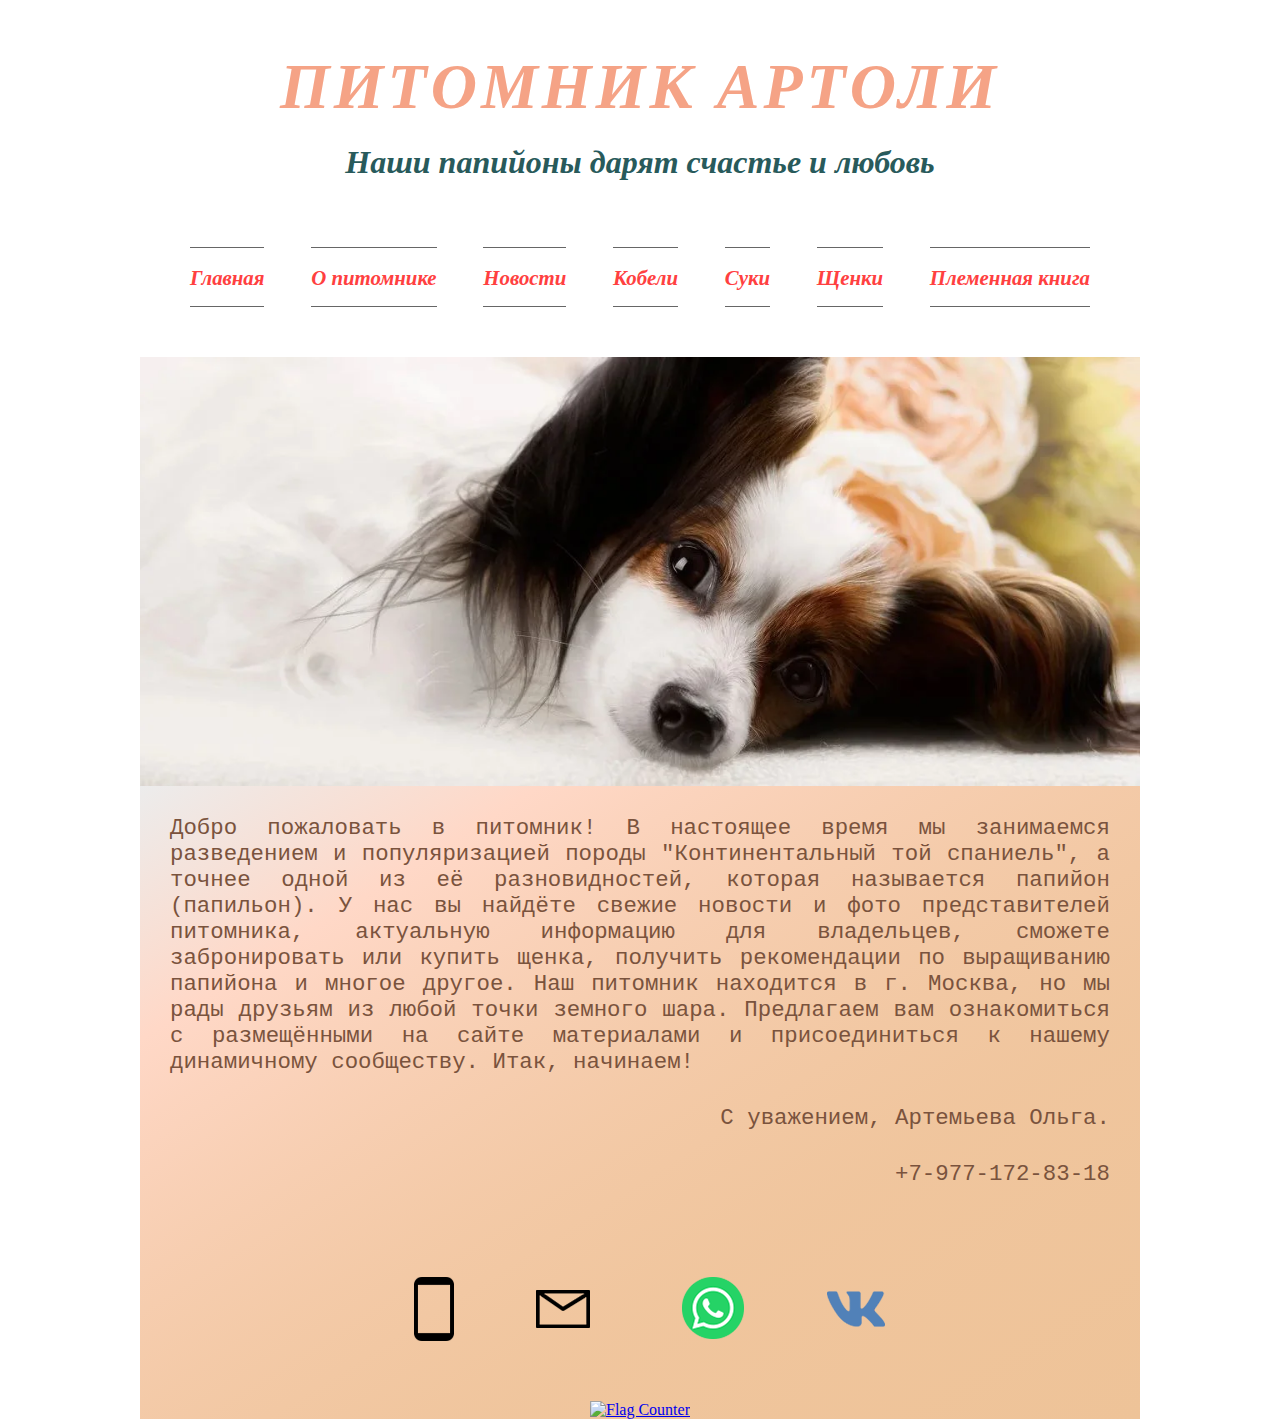
==== index.html @ b2faee30 "first_commit" ====
<!DOCTYPE html>
<html lang="ru">
<head>
    <meta charset="UTF-8">
    <meta http-equiv="X-UA-Compatible" content="IE=edge">
    <meta name="viewport" content="width=device-width, initial-scale=1.0">
    <meta name="description" content='Artoli Kennel - питомник папийонов (папильонов) в Москве, мы занимаемся разведением породы "Континентальный той спаниель". У нас можно купить или забронировать щенка. Заходите в гости!'>
    <title>Artoli Kennel - питомник папийонов в Москве</title>
    <link rel="stylesheet" href="./index.css?ver=127">
    <link rel="icon" href="./favicon.png" type="image/x-icon">
</head>
<body>
    <header>
        <div class="container">
            <!-- <img src="" alt="decoration"> -->
            <h1>П<span>итомник</span> А<span>ртоли</span></h1>
            <p class="deviz">Наши папийоны дарят счастье и любовь</p>
            <ul class="menu">
                <li><a href="#">Главная</a></li>
                <li><a href="./artoli_kennel.html">О питомнике</a></li>
                <li><a href="./kennel_news.html">Новости</a></li>
                <li><a href="./papillon_males.html">Кобели</a></li>
                <li><a href="./papillon_females.html">Суки</a></li>
                <li><a href="./papillon_puppies.html">Щенки</a></li>
                <li><a href="./artoli_studbook.html">Племенная книга</a></li>
            </ul>
            <!-- <a href="#slaider" class="down"></a>
            <a href="#slaider"><div class="both both1"></div></a>
            <a href="#slaider"><div class="both both2"></div></a> -->
            <!-- <div class="aa"><img src="img/author.png" alt=""></div> -->
        </div>
    </header>



    <div class="photo">
        <div class="container nika">
            <img src="./img/nika.webp" alt="Питомник папийонов Москва">
        </div>
    </div>


    <main>
        <a name="slaider"></a>
        <div class="container about">
            <div class="text">
                <p class="welcome">Добро пожаловать в питомник! В настоящее время мы занимаемся разведением и популяризацией породы "Континентальный той спаниель", а точнее одной из её разновидностей, которая называется папийон (папильон). У нас вы найдёте свежие новости и фото представителей питомника, актуальную информацию для владельцев, сможете забронировать или купить щенка, получить рекомендации по выращиванию папийона и многое другое. Наш питомник находится в г. Москва, но мы рады друзьям из любой точки земного шара. Предлагаем вам ознакомиться с размещёнными на сайте материалами и присоединиться к нашему динамичному сообществу. Итак, начинаем!</p>
                <h2>С уважением, Артемьева Ольга.</h2>
                <h3>+7-977-172-83-18</h3>
                <ul class="media">
                    <li><a href="tel:+79771728318"><div class="icon tele"></div></a></li>
                    <li><a href="mailto:artoli@bk.ru" target="_blank"><div class="icon mail"></div></a></li>
                    <li><a href="https://wa.me/message/E6OIOPTG5QVOK1" target="_blank"><div class="icon watsup"></div></a></li>
                    <li><a href="https://vk.com/id536697353" target="_blank"><div class="icon vk"></div></a></li>
                </ul>
                <div class="flag"><a href="https://info.flagcounter.com/de2n"><img src="https://s11.flagcounter.com/count2/de2n/bg_FFFFFF/txt_000000/border_CCCCCC/columns_2/maxflags_10/viewers_0/labels_0/pageviews_0/flags_0/percent_0/" alt="Flag Counter" border="0"></a></div>
            </div>
        </div>
    </main>


    <div class="metrika">
        <div class="container">
            <!-- Yandex.Metrika counter -->
            <script type="text/javascript" >
                (function(m,e,t,r,i,k,a){m[i]=m[i]||function(){(m[i].a=m[i].a||[]).push(arguments)};
                m[i].l=1*new Date();
                for (var j = 0; j < document.scripts.length; j++) {if (document.scripts[j].src === r) { return; }}
                k=e.createElement(t),a=e.getElementsByTagName(t)[0],k.async=1,k.src=r,a.parentNode.insertBefore(k,a)})
                (window, document, "script", "https://mc.yandex.ru/metrika/tag.js", "ym");
            
                ym(92592160, "init", {
                    clickmap:true,
                    trackLinks:true,
                    accurateTrackBounce:true
                });
            </script>
            <noscript><div><img src="https://mc.yandex.ru/watch/92592160" style="position:absolute; left:-9999px;" alt="" /></div></noscript>
            <!-- /Yandex.Metrika counter -->
        </div>
    </div>
</body>
</html>
---- index.css ----
@media (max-width: 374px){
                *{
                    box-sizing: border-box;
                    padding: 0;
                    margin: 0;
                   
                }
                .container{
                    width: 321px;
                    margin: auto;
                    
                }
                .container h1{
                    font-size: 2.5rem;
                    color: #f5a386;
                    letter-spacing: 4px;
                    font-style: oblique;
                    font-weight: 600;
                    margin: auto;
                    text-align: center;
                    padding-top: 50px;
                    font-family: serif;
                }

                .container span{
                    text-transform: uppercase;
                }

                .deviz{
                    text-align: center;
                    font-size: 1.2rem;
                    color: #285a5b;
                    font-style: oblique;
                    font-weight: 600;
                    font-family: serif;
                    height: 43px;
                    position: relative;
                    bottom: -20px;
                }
                .menu a{
                    color: #ff4040;
                    font-size: 0.5rem;
                    text-decoration: none;
                    font-style: oblique;
                    font-family: serif;
                    font-weight: 600;
                    display: block;
                    height: 60px;
                    margin: auto;
                    padding-top: 18px;
                    
                }
                .menu{
                    list-style: none;
                    display: flex;
                    justify-content: space-between;
                    width: 321px;
                    margin: auto;
                    padding-top: 80px;
                }
            
                .down{
                   display: none;
                }
                .both{
                    display: none;
                }
                .both1{
                    display: none;
                }
                .both2{
                    display: none;
                }
                /* Начало photo */
                .nika{
                    margin: auto;
                    height: 138px;
                }
                .nika img{
                    width: 321px;
                } 
                /* Конец photo */

                /* Начало main  */
                .about{
                    background: linear-gradient(to top left, #eec398, 60%, rgb(255, 216, 199), rgb(236, 236, 236));
                }
                
                .text{
                    width: 321px;
                    margin: auto;
                }
                .flag{
                    text-align: center;
                }
                
                .welcome{
                    text-align: justify;
                    font-family: sFreeMono, monospace;
                    font-size: 0.7rem;
                    padding: 30px;
                    color: #7a533d;
                }
                .text h2{
                    text-align: right;
                    color: #7a533d;
                    font-family: sFreeMono, monospace;
                    font-size: 0.7rem;
                    font-weight: 400;
                    padding-bottom: 30px;
                    padding-right: 30px;
                }
                .text h3{
                    text-align: right;
                    color: #7a533d;
                    font-family: sFreeMono, monospace;
                    font-size: 0.7rem;
                    font-weight: 400;
                    padding-bottom: 30px;
                    padding-right: 30px;
                }
                .tele{
                    display: flex;
                    list-style: none;
                    justify-content: space-between;
                    width: 300px;
                    margin: auto;
                    padding-top: 30px;
                    padding-bottom: 30px;
                }
                .icon{
                    width: 64px;
                    height: 64px;
                    background: url(./img/sprite2.png) no-repeat; 
                }
                .media{
                    padding-top: 60px;
                    padding-bottom: 60px;
                    display: flex;
                    justify-content: space-between;
                    width: 300px;
                    margin: auto;
                    list-style: none;
                }
                .mail{
                    background-position: -128px 0;
                }
                .watsup{
                    background-position: -64px 0;
                }
                .vk{
                    background-position: -192px 0;
                }
               
                
            }
            
            
            
            
            
            
            
            
            
            
            
            
            
            
            /* ///////////_____480px_____//////////  */
            @media (min-width: 375px) and (max-width: 698px){
                *{
                    box-sizing: border-box;
                    padding: 0;
                    margin: 0;
                   
                }
                .container{
                    width: 376px;
                    margin: auto;
                    
                }
                .container h1{
                    font-size: 3rem;
                    color: #f5a386;
                    letter-spacing: 4px;
                    font-style: oblique;
                    font-weight: 600;
                    margin: auto;
                    text-align: center;
                    padding-top: 50px;
                    font-family: serif;
                }

                .container span{
                    text-transform: uppercase;
                }

                .deviz{
                    text-align: center;
                    font-size: 1.2rem;
                    color: #285a5b;
                    font-style: oblique;
                    font-weight: 600;
                    font-family: serif;
                    height: 43px;
                    position: relative;
                    bottom: -20px;
                }
                .menu a{
                    color: #ff4040;
                    font-size: 0.6rem;
                    text-decoration: none;
                    font-style: oblique;
                    font-family: serif;
                    font-weight: 600;
                    display: block;
                    height: 60px;
                    margin: auto;
                    padding-top: 18px;
                    
                }
                .menu{
                    list-style: none;
                    display: flex;
                    justify-content: space-between;
                    width: 376px;
                    margin: auto;
                    padding-top: 80px;
                }
            
                .down{
                   display: none;
                }
                .both{
                    display: none;
                }
                .both1{
                    display: none;
                }
                .both2{
                    display: none;
                }
                /* Начало photo */
                .nika{
                    margin: auto;
                    height: 161px;
                }
                .nika img{
                    width: 376px;
                }
                /* Конец photo */
            
                
                
                /* Начало main */
                .about{
                    background: linear-gradient(to top left, #eec398, 60%, rgb(255, 216, 199), rgb(236, 236, 236));
                }
                
                .text{
                    width: 376px;
                    margin: auto;
                }
                .flag{
                    text-align: center;
                }
                
                .welcome{
                    text-align: justify;
                    font-family: sFreeMono, monospace;
                    font-size: 0.7rem;
                    padding: 30px;
                    color: #7a533d;
                }
                .text h2{
                    text-align: right;
                    color: #7a533d;
                    font-family: sFreeMono, monospace;
                    font-size: 0.7rem;
                    font-weight: 400;
                    padding-bottom: 30px;
                    padding-right: 30px;
                }
                .text h3{
                    text-align: right;
                    color: #7a533d;
                    font-family: sFreeMono, monospace;
                    font-size: 0.7rem;
                    font-weight: 400;
                    padding-bottom: 30px;
                    padding-right: 30px;
                }
                
                
                .tele{
                    display: flex;
                    list-style: none;
                    justify-content: space-between;
                    width: 350px;
                    margin: auto;
                    padding-top: 30px;
                    padding-bottom: 30px;
                }
                .icon{
                    width: 64px;
                    height: 64px;
                    background: url(./img/sprite2.png) no-repeat;
                    /* margin-top: 64px; */
                }
                .media{
                    padding-top: 60px;
                    padding-bottom: 60px;
                    display: flex;
                    justify-content: space-between;
                    width: 350px;
                    margin: auto;
                    list-style: none;
                }
                .mail{
                    background-position: -128px 0;
                }
                .watsup{
                    background-position: -64px 0;
                }
                .vk{
                    background-position: -192px 0;
                }
                
                
                /* Конец main */
                
            }
                            
                            
                            
            
            
            @media (min-width: 699px) and (max-width: 1000px){
                *{
                    box-sizing: border-box;
                    padding: 0;
                    margin: 0;
                   
                }
                .container{
                    width: 700px;
                    margin: auto;
                    
                }
                .container h1{
                    font-size: 3.5rem;
                    color: #f5a386;
                    letter-spacing: 4px;
                    font-style: oblique;
                    font-weight: 600;
                    margin: auto;
                    text-align: center;
                    padding-top: 50px;
                    font-family: serif;
                }

                .container span{
                    text-transform: uppercase;
                }

                .deviz{
                    text-align: center;
                    font-size: 1.7rem;
                    color: #285a5b;
                    font-style: oblique;
                    font-weight: 600;
                    font-family: serif;
                    height: 43px;
                    position: relative;
                    bottom: -20px;
                }
                .menu a{
                    color: #ff4040;
                    font-size: 1rem;
                    text-decoration: none;
                    font-style: oblique;
                    font-family: serif;
                    font-weight: 600;
                    display: block;
                    height: 60px;
                    margin: auto;
                    padding-top: 18px;
                    
                }
                .menu{
                    list-style: none;
                    display: flex;
                    justify-content: space-between;
                    width: 700px;
                    margin: auto;
                    padding-top: 80px;
                }
            
                .down{
                   display: none;
                }
                .both{
                    display: none;
                }
                .both1{
                    display: none;
                }
                .both2{
                    display: none;
                }
                /* Начало photo */
                .nika{
                    margin: auto;
                    height: 300px;
                }
                .nika img{
                    width: 700px;
                }
                /* Конец photo */
            
                
                
                /* Начало main */
                .about{
                    background: linear-gradient(to top left, #eec398, 60%, rgb(255, 216, 199), rgb(236, 236, 236));
                }
                
                .text{
                    width: 700px;
                    margin: auto;
                }
                .flag{
                    text-align: center;
                }
                
                .welcome{
                    text-align: justify;
                    font-family: sFreeMono, monospace;
                    font-size: 1.2rem;
                    padding: 30px;
                    color: #7a533d;
                }
                .text h2{
                    text-align: right;
                    color: #7a533d;
                    font-family: sFreeMono, monospace;
                    font-size: 1.2rem;
                    font-weight: 400;
                    padding-bottom: 30px;
                    padding-right: 30px;
                }
                .text h3{
                    text-align: right;
                    color: #7a533d;
                    font-family: sFreeMono, monospace;
                    font-size: 1.2rem;
                    font-weight: 400;
                    padding-bottom: 30px;
                    padding-right: 30px;
                }
                
                
                .tele{
                    display: flex;
                    list-style: none;
                    justify-content: space-between;
                    width: 700px;
                    margin: auto;
                    padding-top: 30px;
                    padding-bottom: 30px;
                }
                .icon{
                    width: 64px;
                    height: 64px;
                    background: url(./img/sprite2.png) no-repeat;
                    /* margin-top: 64px; */
                }
                .media{
                    padding-top: 60px;
                    padding-bottom: 60px;
                    display: flex;
                    justify-content: space-between;
                    width: 500px;
                    margin: auto;
                    list-style: none;
                }
                .mail{
                    background-position: -128px 0;
                }
                .watsup{
                    background-position: -64px 0;
                }
                .vk{
                    background-position: -192px 0;
                }
                
                
                /* Конец main */
                
            }
                            
          
                            
                            /* ///////////_____1281px_____//////////  */
            @media (min-width: 1001px) and (max-width: 1500px){
               
                *{
                    box-sizing: border-box;
                    padding: 0;
                    margin: 0;
                   
                }
                .container{
                    width: 1000px;
                    margin: auto;
                    
                }
                .container h1{
                    font-size: 4rem;
                    color: #f5a386;
                    letter-spacing: 4px;
                    font-style: oblique;
                    font-weight: 600;
                    margin: auto;
                    text-align: center;
                    padding-top: 50px;
                    font-family: serif;
                }

                .container span{
                    text-transform: uppercase;
                }

                .deviz{
                    text-align: center;
                    font-size: 2rem;
                    color: #285a5b;
                    font-style: oblique;
                    font-weight: 600;
                    font-family: serif;
                    height: 43px;
                    position: relative;
                    bottom: -20px;
                }
                .menu a{
                    color: #ff4040;
                    font-size: 1.3rem;
                    text-decoration: none;
                    font-style: oblique;
                    font-family: serif;
                    font-weight: 600;
                    display: block;
                    height: 60px;
                    margin: auto;
                    padding-top: 18px;
                    border-top: 1px solid rgb(102, 102, 102);
                    border-bottom: 1px solid rgb(102, 102, 102);
                    
                }

                .menu a:hover{
                    color: #000;
                    border-top: 3px solid #000;
                    border-bottom: 3px solid #000;
                }
                
                .menu{
                    list-style: none;
                    display: flex;
                    justify-content: space-between;
                    width: 900px;
                    margin: auto;
                    padding-top: 80px;
                }
            
                .down{
                   display: none;
                }
                .both{
                    display: none;
                }
                .both1{
                    display: none;
                }
                .both2{
                    display: none;
                }
                /* Начало photo */
                .nika{
                    padding-top: 50px;
                    margin: auto;
                    height: 478px;
                }
                .nika img{
                    width: 1000px;
                }
                /* Конец photo */
            
                
                
                /* Начало main */
                .about{
                    background: linear-gradient(to top left, #eec398, 60%, rgb(255, 216, 199), rgb(236, 236, 236));
                }
                
                .text{
                    width: 1000px;
                    margin: auto;
                }
                .flag{
                    text-align: center;
                }
                
                .welcome{
                    text-align: justify;
                    font-family: sFreeMono, monospace;
                    font-size: 1.4rem;
                    padding: 30px;
                    color: #7a533d;
                }
                .text h2{
                    text-align: right;
                    color: #7a533d;
                    font-family: sFreeMono, monospace;
                    font-size: 1.4rem;
                    font-weight: 400;
                    padding-bottom: 30px;
                    padding-right: 30px;
                }
                .text h3{
                    text-align: right;
                    color: #7a533d;
                    font-family: sFreeMono, monospace;
                    font-size: 1.4rem;
                    font-weight: 400;
                    padding-bottom: 30px;
                    padding-right: 30px;
                }
                
                
                .tele{
                    display: flex;
                    list-style: none;
                    justify-content: space-between;
                    margin: auto;
                    padding-top: 30px;
                    padding-bottom: 30px;
                }
                .icon{
                    width: 64px;
                    height: 64px;
                    background: url(./img/sprite2.png) no-repeat;
                    /* margin-top: 64px; */
                }
                .media{
                    padding-top: 60px;
                    padding-bottom: 60px;
                    display: flex;
                    justify-content: space-between;
                    width: 500px;
                    margin: auto;
                    list-style: none;
                }
                .mail{
                    background-position: -128px 0;
                }
                .watsup{
                    background-position: -64px 0;
                }
                .vk{
                    background-position: -192px 0;
                }
                
                
                /* Конец main */
                
            }


            @media (min-width: 1501px){
               
                /* Начало header */
            *{
                box-sizing: border-box;
                padding: 0;
                margin: 0;
               
            }
            
            
            .container{
                width: 1200px;
                margin: auto;
            }
            .container h1{
                font-size: 5rem;
                color: #f5a386;
                letter-spacing: 4px;
                font-style: oblique;
                font-weight: 600;
                margin: auto;
                text-align: center;
                padding-top: 50px;
                font-family: serif;
            }

            .container span{
                text-transform: uppercase;
            }

            .deviz{
                text-align: center;
                font-size: 2rem;
                color: #285a5b;
                font-style: oblique;
                font-weight: 600;
                font-family: serif;
                height: 43px;
                position: relative;
                bottom: 10px;
            }
            .menu a{
                color: #ff4040;
                font-size: 1.5rem;
                text-decoration: none;
                font-style: oblique;
                font-family: serif;
                font-weight: 600;
                border-top: 1px solid rgb(102, 102, 102);
                border-bottom: 1px solid rgb(102, 102, 102);
                display: block;
                height: 60px;
                margin: auto;
                padding-top: 18px;
                
            }
            .menu a:hover{
                color: #000;
                border-top: 3px solid #000;
                border-bottom: 3px solid #000;
            }
            .menu{
                list-style: none;
                display: flex;
                justify-content: space-between;
                width: 900px;
                margin: auto;
                padding-top: 50px;
            }
            .down{
                width: 200px;
                height: 200px;
                border: 1px solid rgb(255, 255, 255);
                margin: auto;
                display: block;
                border-radius: 100px;
                position: relative;
                /* transition: all .4s .1s linear; */
                /* border: 1px solid #000; */
                transition-duration: 5s;
            }
            .both{
                width: 50px;
                height: 50px;
                border: 4px solid rgb(102, 102, 102);
                border-top: 1px solid transparent;
                border-left: 1px solid transparent;
                transform: rotate(45deg);
                margin: auto;
                /* transition: all .4s .1s linear; */
            }
            .both1{
                position: absolute;
                top: 370px;
                left: 50%;
                right: 50%;
            }
            .both2{
                position: absolute;
                top: 330px;
                left: 50%;
                right: 50%;
            }
            
            
            
            
            
            
            
            
            /* Начало photo */
            .photo{
                margin-top: 50px;
            }
            
            .nika{
                width: 1200px;
                margin: auto;
                height: 515px;
            }
            /* Конец photo */
            
            
            
            
            
            /* Начало main */
            .about{
                background: linear-gradient(to top left, #eec398, 60%, rgb(255, 216, 199), rgb(236, 236, 236));
               
            }
            
            .text{
                width: 800px;
                margin: auto;
            }
            .flag{
                text-align: center;
            }
            
            .welcome{
                text-align: justify;
                font-family: sFreeMono, monospace;
                font-size: 1.7rem;
                padding-top: 30px;
                padding-bottom: 30px;
                color: #7a533d;
            }
            .text h2{
                text-align: right;
                color: #7a533d;
                font-family: sFreeMono, monospace;
                font-size: 1.7rem;
                font-weight: 400;
                padding-bottom: 30px;
            }
            .text h3{
                text-align: right;
                color: #7a533d;
                font-family: sFreeMono, monospace;
                font-size: 1.7rem;
                font-weight: 400;
                padding-bottom: 30px;
            }
            
            
            .tele{
                display: flex;
                list-style: none;
                justify-content: space-between;
                width: 500px;
                margin: auto;
                padding-top: 30px;
                padding-bottom: 30px;
            }
            .icon{
                width: 64px;
                height: 64px;
                background: url(./img/sprite2.png) no-repeat;
                /* margin-top: 64px; */
            }
            .media{
                padding-top: 60px;
                padding-bottom: 60px;
                display: flex;
                justify-content: space-between;
                width: 500px;
                margin: auto;
                list-style: none;
            }
            .mail{
                background-position: -128px 0;
            }
            .watsup{
                background-position: -64px 0;
            }
            .vk{
                background-position: -192px 0;
            }
            
            
            /* Конец main */
            }
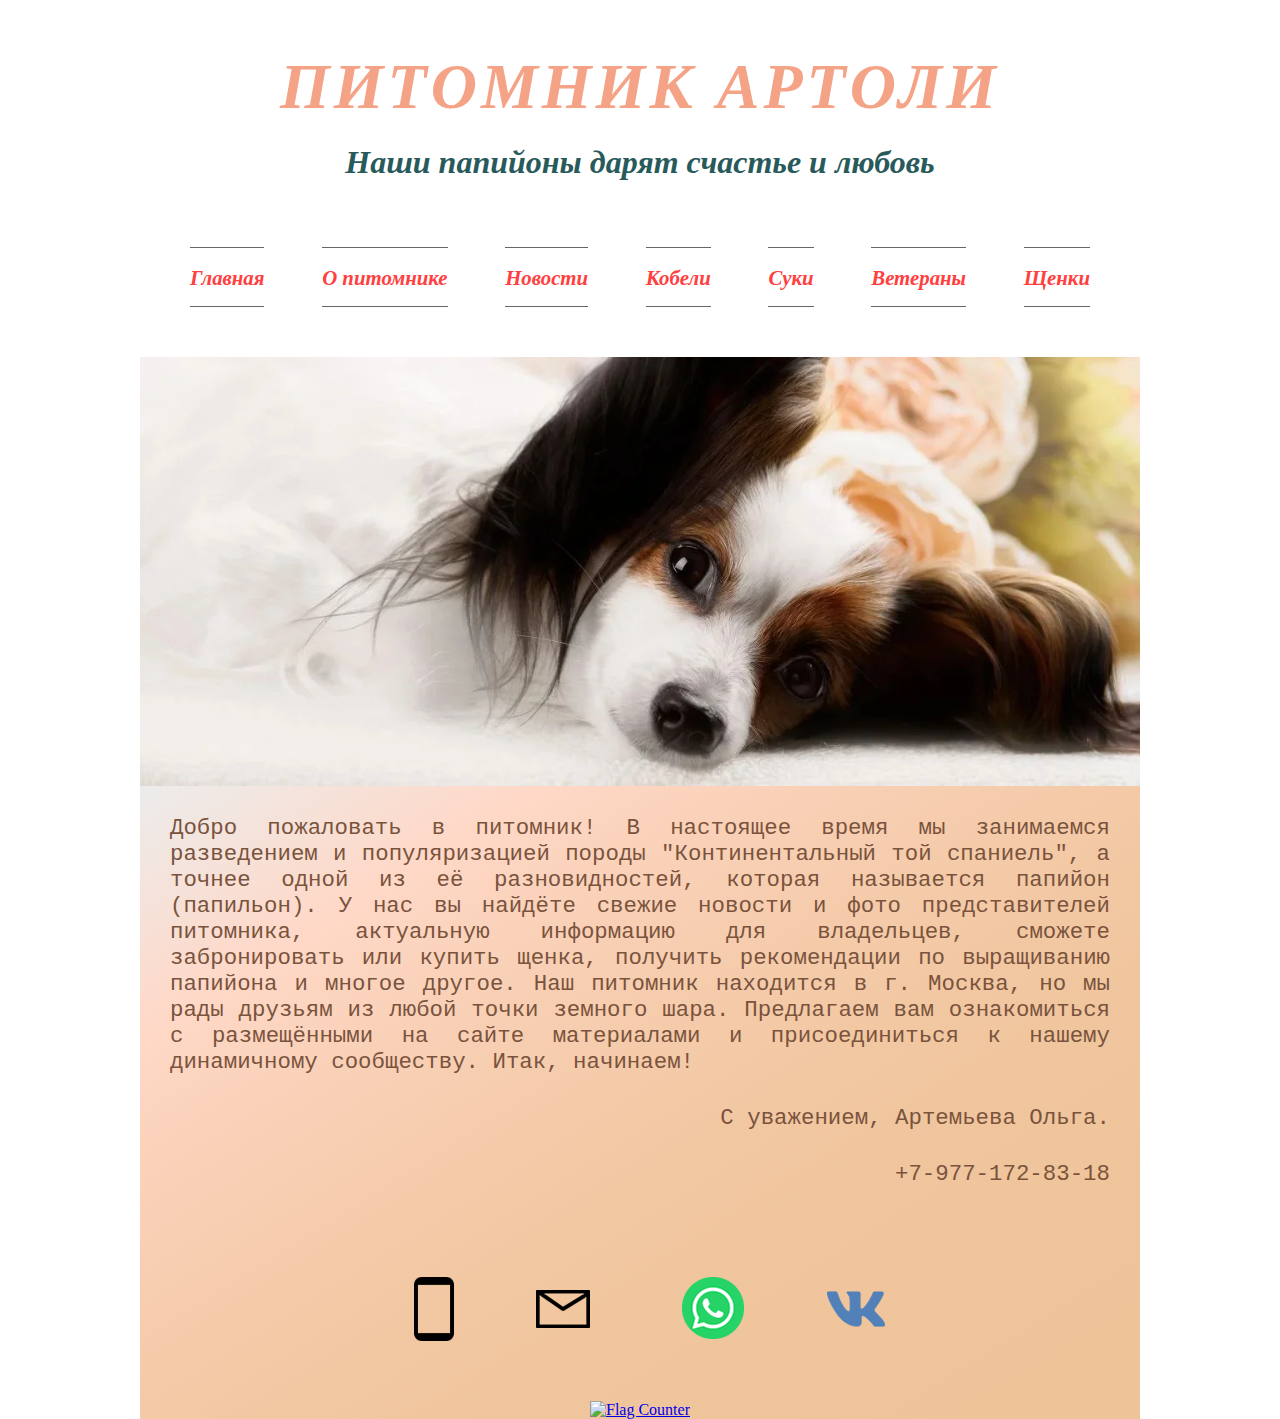
==== commit c2ff5c6e: "add veterans, new female" ====
--- a/index.html
+++ b/index.html
@@ -6,7 +6,7 @@
     <meta name="viewport" content="width=device-width, initial-scale=1.0">
     <meta name="description" content='Artoli Kennel - питомник папийонов (папильонов) в Москве, мы занимаемся разведением породы "Континентальный той спаниель". У нас можно купить или забронировать щенка. Заходите в гости!'>
     <title>Artoli Kennel - питомник папийонов в Москве</title>
-    <link rel="stylesheet" href="./index.css?ver=127">
+    <link rel="stylesheet" href="./index.css?ver=128">
     <link rel="icon" href="./favicon.png" type="image/x-icon">
 </head>
 <body>
@@ -21,8 +21,9 @@
                 <li><a href="./kennel_news.html">Новости</a></li>
                 <li><a href="./papillon_males.html">Кобели</a></li>
                 <li><a href="./papillon_females.html">Суки</a></li>
+                <li><a href="./veterans.html">Ветераны</a></li>
                 <li><a href="./papillon_puppies.html">Щенки</a></li>
-                <li><a href="./artoli_studbook.html">Племенная книга</a></li>
+                
             </ul>
             <!-- <a href="#slaider" class="down"></a>
             <a href="#slaider"><div class="both both1"></div></a>
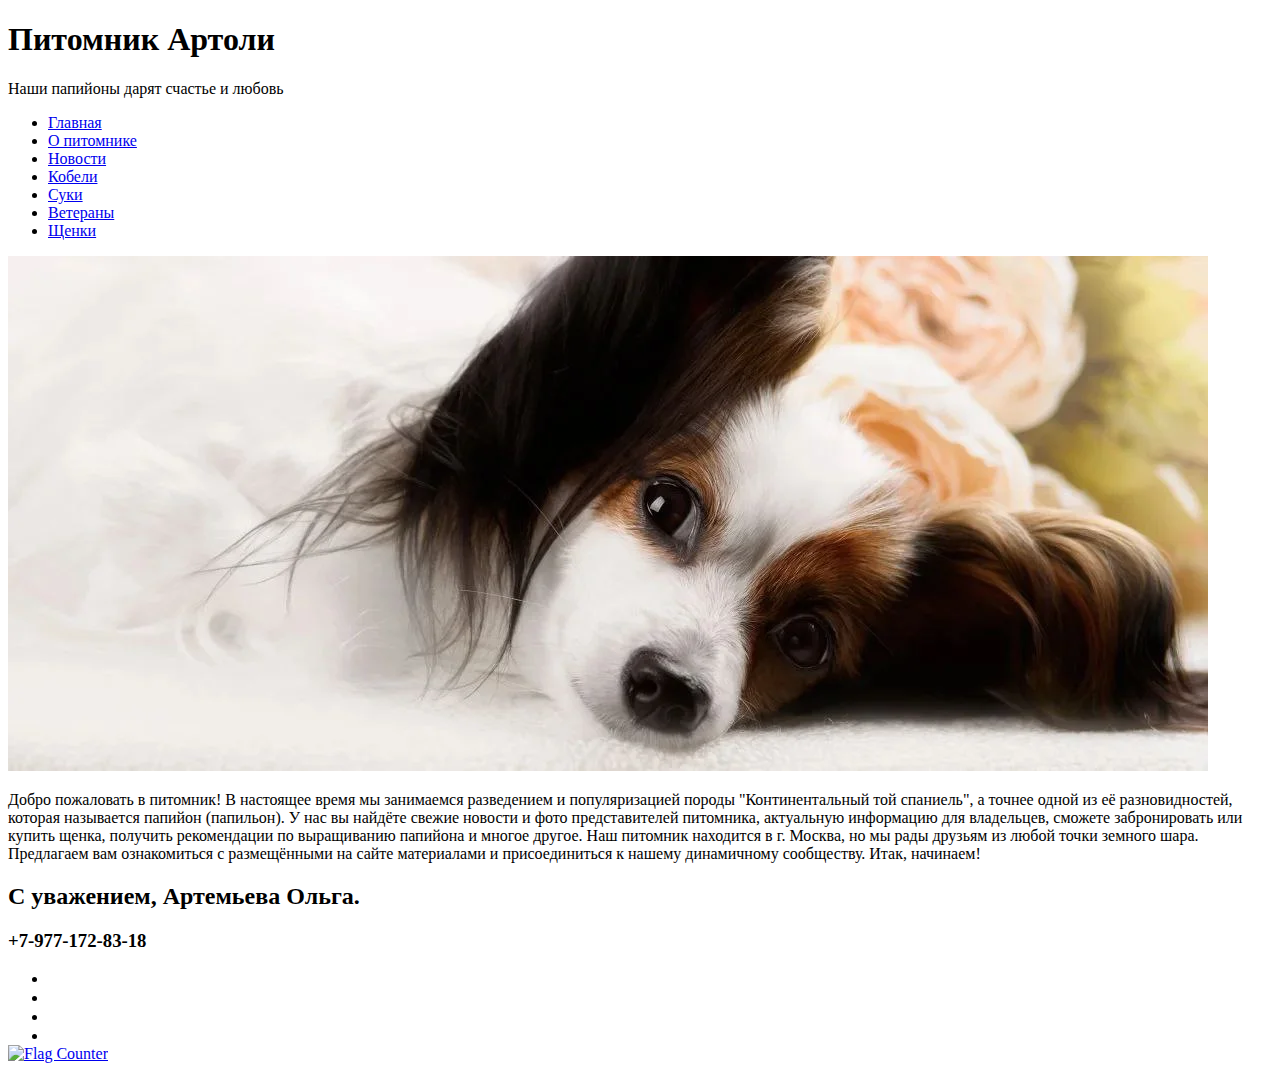
==== commit 8bfbcf38: "2 fixes" ====
--- a/index.html
+++ b/index.html
@@ -6,7 +6,7 @@
     <meta name="viewport" content="width=device-width, initial-scale=1.0">
     <meta name="description" content='Artoli Kennel - питомник папийонов (папильонов) в Москве, мы занимаемся разведением породы "Континентальный той спаниель". У нас можно купить или забронировать щенка. Заходите в гости!'>
     <title>Artoli Kennel - питомник папийонов в Москве</title>
-    <link rel="stylesheet" href="./index.css?ver=128">
+    <link rel="stylesheet" href="./index.css?ver=130>
     <link rel="icon" href="./favicon.png" type="image/x-icon">
 </head>
 <body>
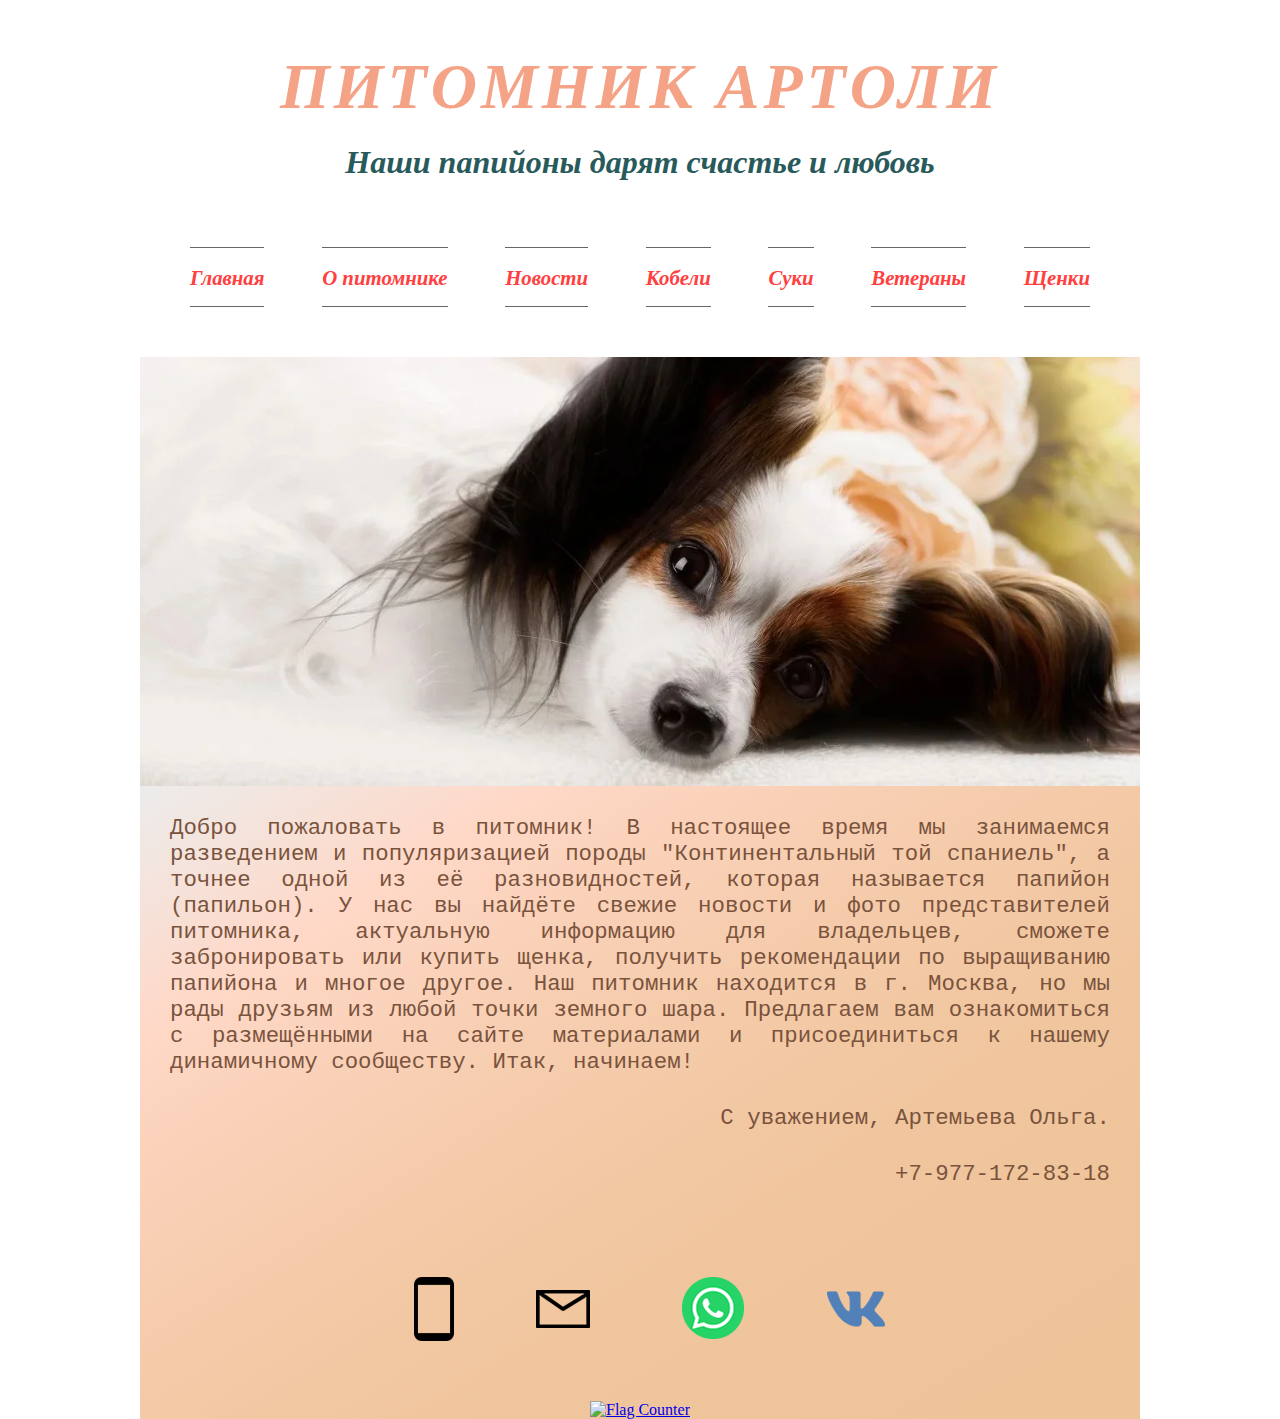
==== commit 5ee33ff3: "3 fixes" ====
--- a/index.html
+++ b/index.html
@@ -6,7 +6,7 @@
     <meta name="viewport" content="width=device-width, initial-scale=1.0">
     <meta name="description" content='Artoli Kennel - питомник папийонов (папильонов) в Москве, мы занимаемся разведением породы "Континентальный той спаниель". У нас можно купить или забронировать щенка. Заходите в гости!'>
     <title>Artoli Kennel - питомник папийонов в Москве</title>
-    <link rel="stylesheet" href="./index.css?ver=130>
+    <link rel="stylesheet" href="./index.css?ver=130">
     <link rel="icon" href="./favicon.png" type="image/x-icon">
 </head>
 <body>
